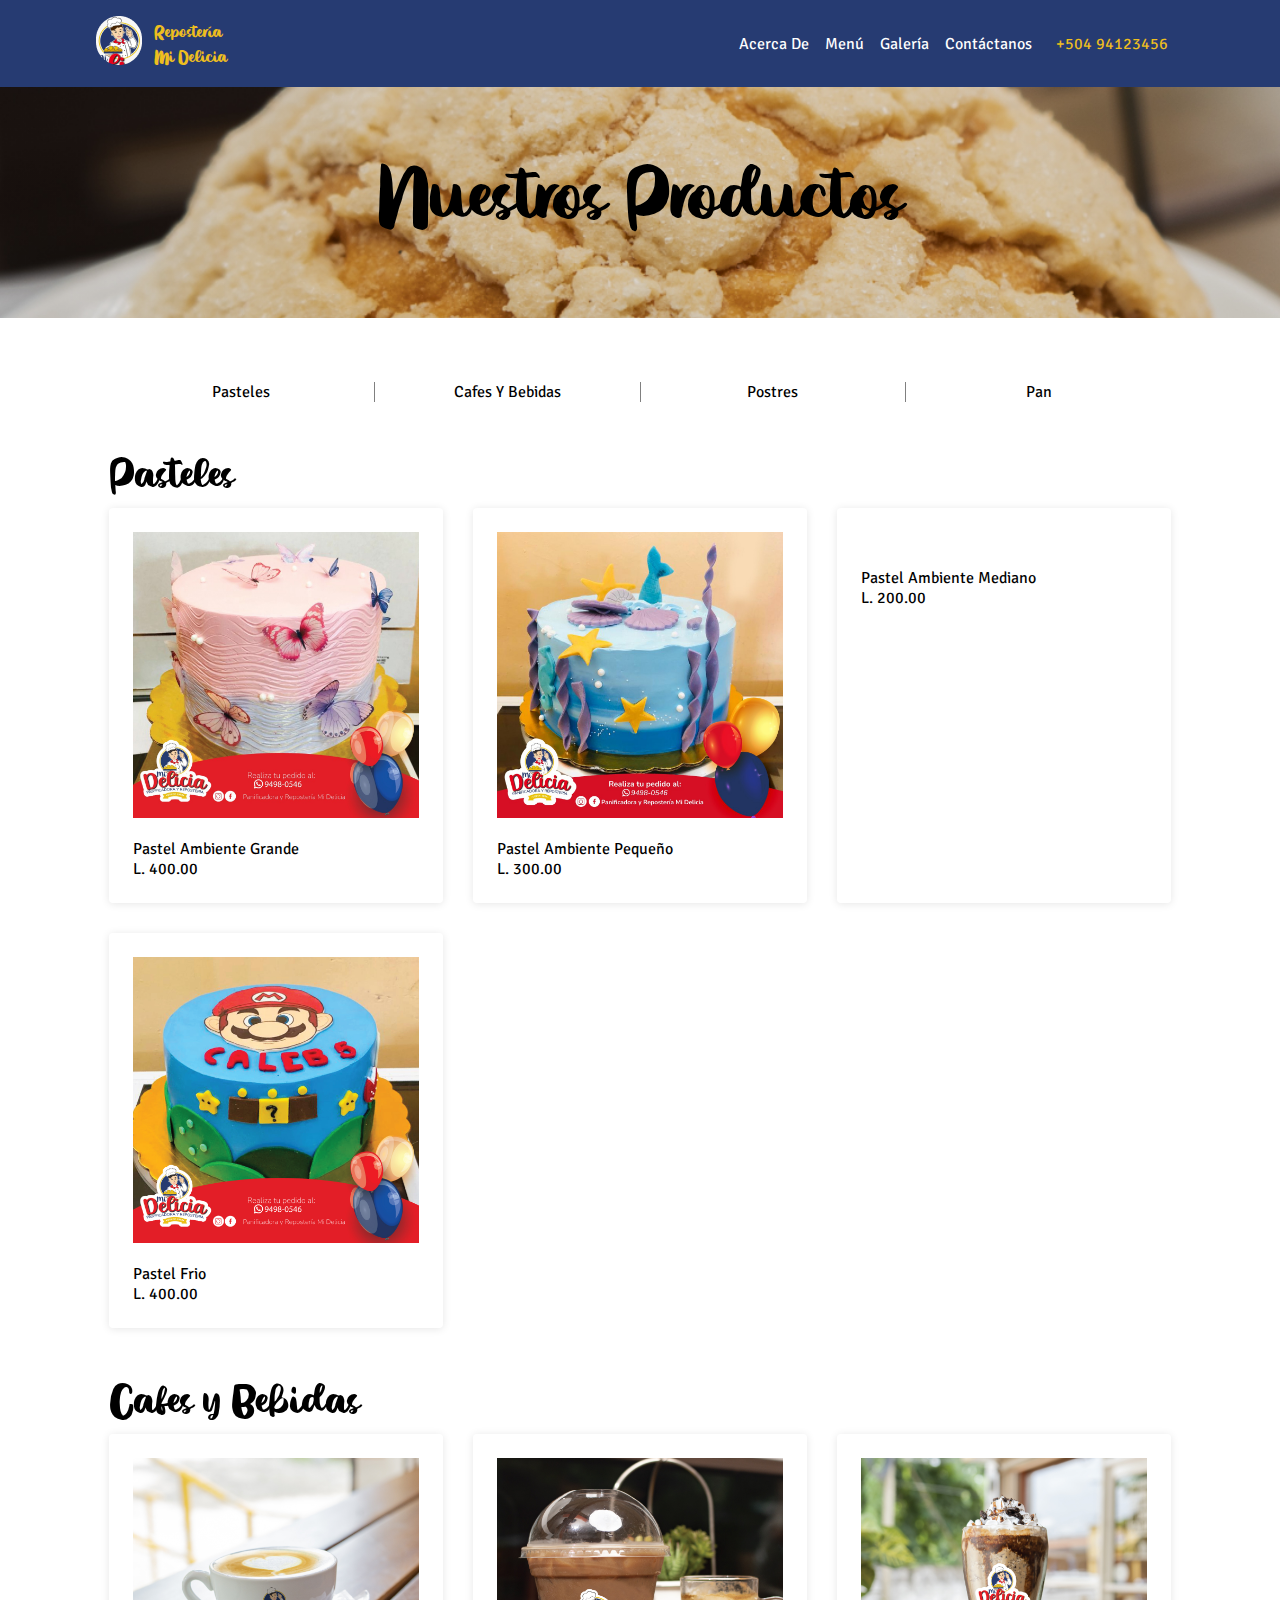
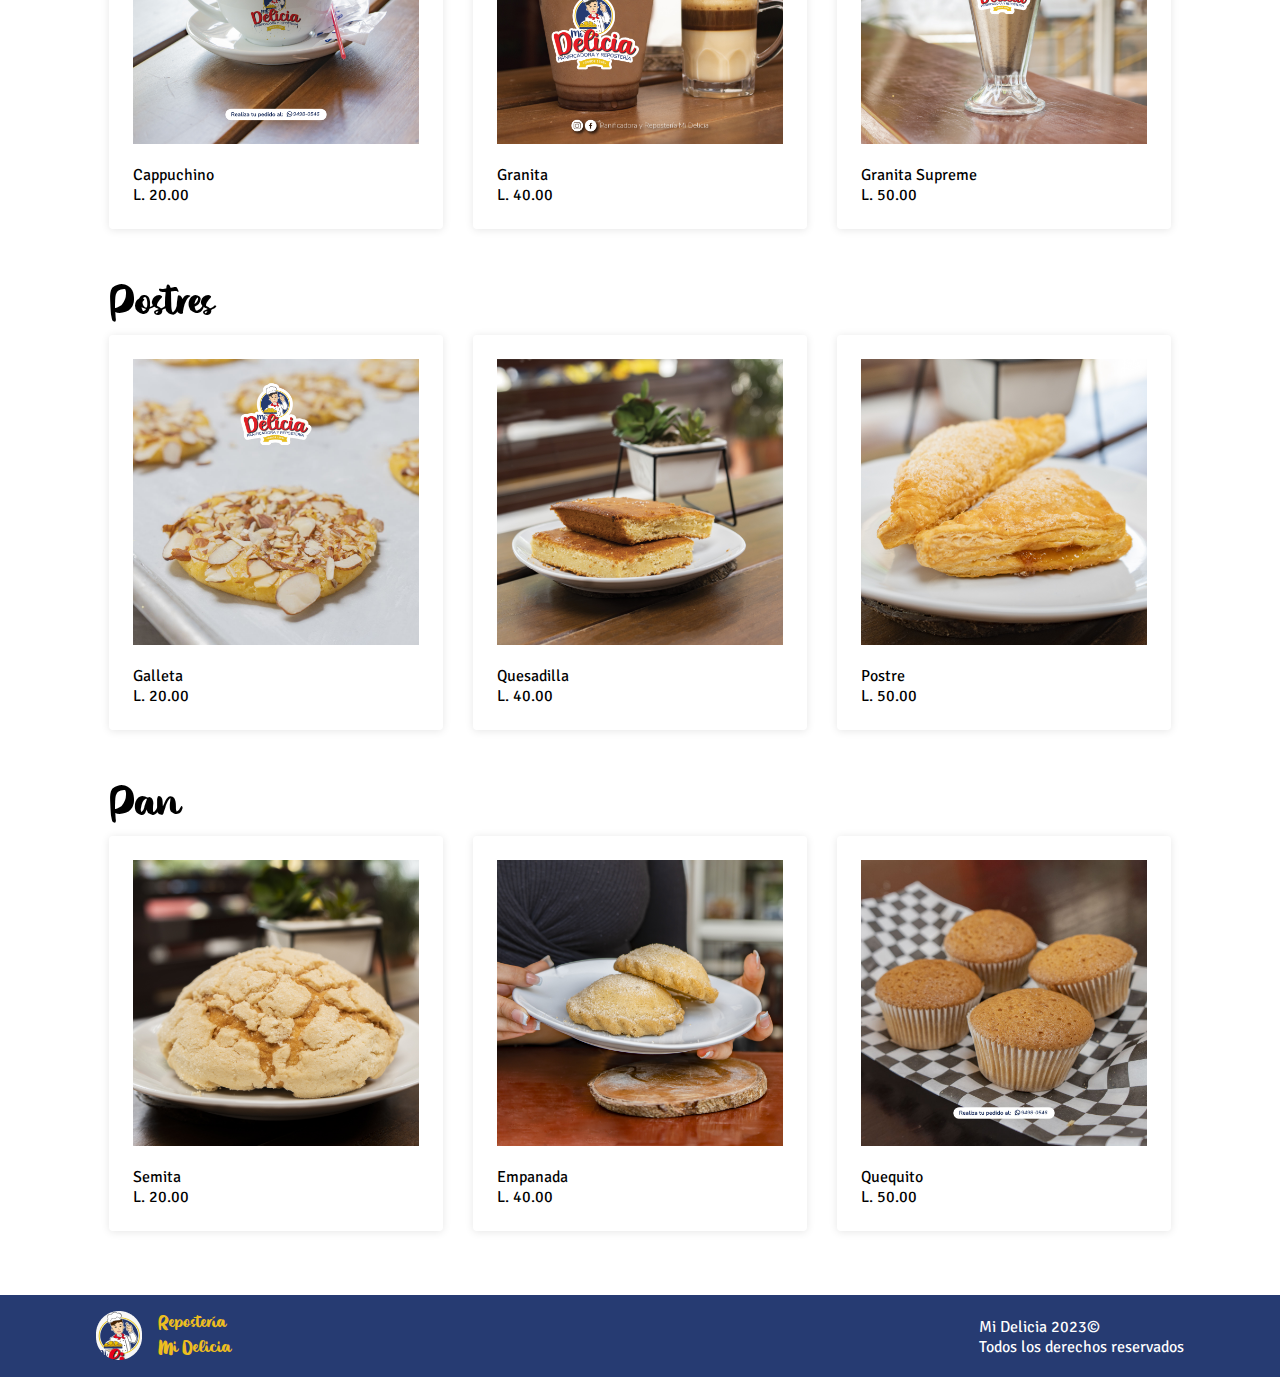
==== menu.html @ 2c8248d6 "Add files via upload" ====
<!DOCTYPE html>
<html lang="en">
  <head>
    <meta charset="UTF-8" />
    <meta http-equiv="X-UA-Compatible" content="IE=edge" />
    <meta name="viewport" content="width=device-width, initial-scale=1.0" />
    <title>Menu</title>
    <link rel="icon" type="image/x-icon" href="img/logo.png" />
    <link rel="stylesheet" href="css/style.css" />
  </head>
  <body>
    <header class="header">
      <div class="header__overlay"></div>
      <nav class="header__content">
        <a class="header__logo" href="index.html">
          <img src="img/logo.png" alt="logo de reposteria mi delicia" />
          <h5>
            Repostería<br />
            Mi Delicia
          </h5></a
        >

        <ul class="header__links">
          <a href="#" class="header__close">&times;</a>

          <li class="header__item">
            <a class="header__link" href="index.html#about">Acerca De</a>
          </li>

          <li class="header__item">
            <a class="header__link" href="#">Menú</a>
          </li>

          <li class="header__item">
            <a class="header__link" href="index.html#gallery">Galería</a>
          </li>

          <li class="header__item">
            <a class="header__link" href="index.html#contact">Contáctanos</a>
          </li>
        </ul>
        <div class="header__cta">
          <p>+504 94123456</p>
        </div>

        <a class="header__hamburger">
          <div class="header__line"></div>
          <div class="header__line"></div>
          <div class="header__line"></div>
        </a>
      </nav>
    </header>
    <main>
      <section class="banner">
        <div class="banner__content">
          <h1 class="banner__heading">Nuestros Productos</h1>
        </div>
      </section>

      <section class="menu">
        <div class="menu__content container">
          <div class="menu__categories">
            <ul class="menu__list">
              <li><a href="#pasteles">Pasteles</a></li>
              <li><a href="#cafes">Cafes Y Bebidas</a></li>
              <li><a href="#postres">Postres</a></li>
              <li><a href="#pan">Pan</a></li>
            </ul>
          </div>

          <h2 class="menu__heading" id="pasteles">Pasteles</h2>
          <div class="menu__grid">
            <div class="menu__item">
              <img src="img/pastel1.jpeg" alt="" class="menu__image" />
              <div class="menu__text">
                <p class="menu__title">Pastel Ambiente Grande</p>
                <p class="menu__price">L. 400.00</p>
              </div>
            </div>
            <div class="menu__item">
              <img src="img/pastel2.jpeg" alt="" class="menu__image" />
              <div class="menu__text">
                <p class="menu__title">Pastel Ambiente Pequeño</p>
                <p class="menu__price">L. 300.00</p>
              </div>
            </div>
            <div class="menu__item">
              <img src="img/pastel3.jpeg" alt="" class="menu__image" />
              <div class="menu__text">
                <p class="menu__title">Pastel Ambiente Mediano</p>
                <p class="menu__price">L. 200.00</p>
              </div>
            </div>
            <div class="menu__item">
              <img src="img/gallery4.jpeg" alt="" class="menu__image" />
              <div class="menu__text">
                <p class="menu__title">Pastel Frio</p>
                <p class="menu__price">L. 400.00</p>
              </div>
            </div>
          </div>
          <h2 class="menu__heading" id="cafes">Cafes y Bebidas</h2>
          <div class="menu__grid">
            <div class="menu__item">
              <img src="img/cafe1.jpeg" alt="" class="menu__image" />
              <div class="menu__text">
                <p class="menu__title">Cappuchino</p>
                <p class="menu__price">L. 20.00</p>
              </div>
            </div>
            <div class="menu__item">
              <img src="img/cafe2.jpeg" alt="" class="menu__image" />
              <div class="menu__text">
                <p class="menu__title">Granita</p>
                <p class="menu__price">L. 40.00</p>
              </div>
            </div>
            <div class="menu__item">
              <img src="img/supreme.jpeg" alt="" class="menu__image" />
              <div class="menu__text">
                <p class="menu__title">Granita Supreme</p>
                <p class="menu__price">L. 50.00</p>
              </div>
            </div>
          </div>
          <h2 class="menu__heading" id="postres">Postres</h2>
          <div class="menu__grid">
            <div class="menu__item">
              <img src="img/gallery3.jpeg " alt="" class="menu__image" />
              <div class="menu__text">
                <p class="menu__title">Galleta</p>
                <p class="menu__price">L. 20.00</p>
              </div>
            </div>
            <div class="menu__item">
              <img src="img/gallery5.jpeg" alt="" class="menu__image" />
              <div class="menu__text">
                <p class="menu__title">Quesadilla</p>
                <p class="menu__price">L. 40.00</p>
              </div>
            </div>
            <div class="menu__item">
              <img src="img/gallery2.jpeg" alt="" class="menu__image" />
              <div class="menu__text">
                <p class="menu__title">Postre</p>
                <p class="menu__price">L. 50.00</p>
              </div>
            </div>
          </div>
          <h2 class="menu__heading" id="pan">Pan</h2>
          <div class="menu__grid">
            <div class="menu__item">
              <img src="img/semita.jpeg" alt="" class="menu__image" />
              <div class="menu__text">
                <p class="menu__title">Semita</p>
                <p class="menu__price">L. 20.00</p>
              </div>
            </div>
            <div class="menu__item">
              <img src="img/gallery6.jpeg" alt="" class="menu__image" />
              <div class="menu__text">
                <p class="menu__title">Empanada</p>
                <p class="menu__price">L. 40.00</p>
              </div>
            </div>
            <div class="menu__item">
              <img src="img/gallery7.jpeg" alt="" class="menu__image" />
              <div class="menu__text">
                <p class="menu__title">Quequito</p>
                <p class="menu__price">L. 50.00</p>
              </div>
            </div>
          </div>
        </div>
      </section>
    </main>
    <footer class="footer">
      <div class="footer__content">
        <div class="footer__logo">
          <img src="img/logo.png" alt="logo de reposteria mi delicia" />
          <h5>
            Repostería<br />
            Mi Delicia
          </h5>
        </div>
        <p class="footer__copyright">
          Mi Delicia 2023© <br />
          Todos los derechos reservados
        </p>
      </div>
    </footer>
    <script src="js/script.js"></script>
  </body>
</html>
---- css/style.css ----
@import url("https://fonts.googleapis.com/css2?family=Varela+Round&display=swap");
@import url("https://fonts.googleapis.com/css2?family=Signika+Negative&display=swap");
*,
*::after,
*::before {
  margin: 0;
  padding: 0;
  box-sizing: inherit;
}

html {
  font-size: 100%;
  scroll-padding-top: 100px;
}

body {
  box-sizing: border-box;
  overflow-x: hidden;
}

.container {
  max-width: 69.375rem;
  margin: 0 auto;
  padding: 0 1.5rem;
}

@media (max-width: 992px) {
  .no-scroll {
    overflow: hidden;
  }
  .sticky {
    width: 100%;
    position: fixed;
    padding-bottom: 1.5rem;
    top: 0;
    left: 0;
    z-index: 2;
  }
  .sticky + h2 {
    padding-top: 100px;
  }
}
@font-face {
  font-family: "Ice Valley";
  src: url(../css/fonts/ice_valley_demo-webfont.woff);
}
h1, h2, h3, h4, h5, h6 {
  font-family: "Ice Valley", Arial, sans-serif;
  font-weight: normal;
  font-style: normal;
}

h1 {
  font-size: 5.653rem;
}

h2 {
  font-size: 3.157rem;
}

h3 {
  font-size: 2.369rem;
}

h4 {
  font-size: 1.777rem;
}

h5 {
  font-size: 1.333rem;
}

a {
  text-decoration: none;
}

body {
  font-family: "Signika Negative", sans-serif;
}

span {
  color: red;
}

.button {
  padding: 0.75rem 1rem;
  border-radius: 6px;
  background-color: white;
  color: #263B72;
  box-shadow: 0px 1px 13px rgba(0, 0, 0, 0.1);
  font-size: 1rem;
}
.button--secondary {
  background-color: #263B72;
  color: white;
}

.header {
  background-color: #263B72;
}
.header__content {
  display: flex;
  justify-content: flex-end;
  padding: 1rem 6rem;
  align-items: center;
}
.header__logo {
  margin-right: auto;
  color: #EDBE1F;
  align-self: center;
}
.header__logo h5 {
  margin-left: 8px;
  display: inline-block;
}
.header__links {
  display: flex;
  list-style: none;
}
.header__item {
  padding: 0.5rem 0.5rem;
}
.header__link {
  color: white;
}
.header__link:hover {
  color: #EDBE1F;
}
.header__arrow {
  border: solid black;
  border-width: 0 3px 3px 0;
  display: inline-block;
  padding: 3px;
  transform: rotate(45deg);
  margin-bottom: 2px;
  margin-left: 6px;
}
.header__submenu {
  list-style: none;
  visibility: hidden;
  position: absolute;
  opacity: 0;
}
.header__hamburger, .header__close {
  display: none;
}
.header__cta {
  margin: 0 1rem;
  color: #EDBE1F;
}
@media (max-width: 992px) {
  .header__content {
    padding: 1rem;
  }
  .header__hamburger {
    display: block;
  }
  .header__line {
    width: 25px;
    height: 3px;
    background-color: white;
    margin: 3px;
    border-radius: 2px;
  }
  .header__links {
    display: none;
    position: absolute;
    right: 0;
    top: 0;
    flex-direction: column;
    background-color: black;
    height: 100vh;
    width: 65%;
    padding-top: 5rem;
    z-index: 4;
  }
  .header__cta {
    display: none;
  }
  .header__item {
    padding: 0.5rem 0;
    display: block;
    padding-left: 2rem;
    background-color: transparent;
  }
  .header__link, .header__dropdown {
    color: white;
  }
  .header__submenu {
    display: none;
  }
  .header__close {
    font-size: 2rem;
    color: white;
    position: absolute;
    left: 2rem;
    top: 2rem;
  }
  .header__overlay {
    position: fixed;
    display: none;
    width: 100%;
    height: 100%;
    top: 0;
    left: 0;
    right: 0;
    bottom: 0;
    background-color: rgba(0, 0, 0, 0.5);
    z-index: 3;
  }
  .header .active {
    display: block;
  }
}
@media (min-width: 992px) {
  .header__item:hover > .header__submenu {
    visibility: visible;
    opacity: 1;
    color: white;
  }
}

.hero {
  background: url(../img/desktop-bg.jpg);
  background-position: center;
  background-repeat: no-repeat;
  background-size: cover;
}
.hero__content {
  padding-top: 10rem;
  padding-bottom: 18rem;
}
.hero__text {
  text-align: left;
  color: white;
}
.hero__text span {
  color: #E21D24;
}
.hero__copy {
  margin: 0.5rem 0 2.5rem 0;
  line-height: 2rem;
  font-size: 1.75rem;
  width: 100%;
}
.hero__cta {
  display: flex;
}
.hero__cta .button:last-child {
  margin-left: 0.5rem;
}

@media (max-width: 992px) {
  .hero {
    background-image: url(../img/mobile-bg.jpg);
  }
  .hero__content {
    flex-direction: column;
    padding: 6rem 0rem 18rem 0rem;
  }
  .hero__text {
    text-align: center;
  }
  .hero__title {
    line-height: 5.5rem;
  }
  .hero__image {
    order: 1;
  }
  .hero__text {
    order: 2;
  }
  .hero__cta {
    justify-content: center;
  }
}
.about {
  background: #f6f6f6;
}
.about__content {
  padding-top: 8rem;
  padding-bottom: 2rem;
}
.about__heading--desktop {
  text-align: left;
  margin-bottom: 20px;
}
.about__heading--mobile {
  display: none;
}
.about__box {
  display: flex;
}
.about__text {
  flex: 1;
  padding: 0rem 4rem;
}
.about__copy {
  line-height: 3rem;
}
.about__image {
  flex: 1;
}
.about__img {
  width: 100%;
  border-radius: 10px;
  height: 75%;
}
@media (max-width: 992px) {
  .about__content {
    padding-top: 4rem;
  }
  .about__box {
    flex-direction: column;
    text-align: justify;
  }
  .about__text {
    padding: 1rem 0.5rem;
  }
  .about__heading--desktop {
    display: none;
  }
  .about__heading--mobile {
    display: block;
    text-align: center;
  }
}

.featured {
  background: url(/img/bg1.jpg);
}
.featured__content {
  padding-top: 6rem;
  padding-bottom: 6rem;
}
.featured__heading {
  text-align: center;
  margin-bottom: 2rem;
}
.featured__title {
  padding-top: 2rem;
  text-align: center;
}
.featured__copy {
  line-height: 2rem;
  text-align: justify;
  padding: 0 2rem 2rem 2rem;
}
.featured__items {
  display: grid;
  grid-gap: 30px;
  grid-template-columns: repeat(auto-fit, minmax(300px, 1fr));
}
.featured__item {
  box-shadow: 0px 1px 8px rgba(0, 0, 0, 0.1);
  border-radius: 6px;
}
.featured__img {
  width: 100%;
  border-radius: 6px;
}
.featured__menu {
  display: flex;
  justify-content: flex-end;
}
.featured__link {
  padding: 1.5rem 1.5rem 0 1.5rem;
}
@media (max-width: 992px) {
  .featured {
    background: none;
  }
  .featured__content {
    padding-top: 4rem;
    padding-bottom: 2rem;
  }
  .featured__item {
    margin-bottom: 2rem;
  }
}

.gallery {
  background: #f6f6f6;
}
.gallery__content {
  padding-top: 6rem;
  padding-bottom: 6rem;
}
.gallery__heading {
  text-align: center;
  margin-bottom: 20px;
}
.gallery__grid {
  display: grid;
  grid-gap: 10px;
  grid-template-columns: repeat(auto-fit, minmax(250px, 1fr));
}
.gallery__image {
  width: 100%;
}
@media (max-width: 992px) {
  .gallery__content {
    padding-top: 4rem;
    padding-bottom: 4rem;
  }
  .gallery__grid {
    grid-template-columns: repeat(auto-fit, minmax(160px, 1fr));
  }
}

.contact {
  background: #f6f6f6;
}
.contact__content {
  padding-top: 4rem;
  padding-bottom: 6rem;
}
.contact__heading {
  text-align: center;
  margin-bottom: 20px;
}
.contact__box {
  display: flex;
  border-radius: 8px;
  overflow: hidden;
  height: 450px;
}
.contact__address {
  flex: 1;
}
.contact__info {
  background-color: #263B72;
  color: white;
  text-align: left;
  flex: 1;
  padding: 3rem 4rem;
}
.contact__info h3 {
  color: #EDBE1F;
}
.contact__info p {
  margin-bottom: 2rem;
}
.contact__address {
  flex: 1;
}
@media (max-width: 992px) {
  .contact__box {
    flex-direction: column;
    height: auto;
  }
  .contact__address {
    display: none;
  }
  .contact__info {
    text-align: center;
  }
}

.socials__content {
  padding-top: 4rem;
  padding-bottom: 4rem;
}
.socials__box {
  display: flex;
  justify-content: space-around;
}
.socials__heading {
  text-align: center;
}
.socials__title {
  text-align: center;
}
@media (max-width: 992px) {
  .socials__content {
    padding-bottom: 2rem;
  }
  .socials__box {
    flex-direction: column;
  }
  .socials__image {
    text-align: center;
  }
  .socials__item {
    margin-bottom: 2rem;
  }
}

.footer {
  background-color: #263B72;
  color: white;
}
.footer__content {
  padding: 1rem 6rem;
  display: flex;
  justify-content: space-between;
}
.footer__logo {
  display: flex;
  align-items: flex-start;
}
.footer__logo h5 {
  padding-left: 1rem;
  color: #EDBE1F;
}
.footer__copyright {
  padding-top: 0.4rem;
}
@media (max-width: 992px) {
  .footer__content {
    flex-direction: column;
    text-align: center;
    align-items: center;
  }
  .footer__logo {
    padding-bottom: 0.5rem;
  }
  .footer__logo h5 {
    padding-left: 0.5rem;
  }
}

.banner {
  margin-bottom: 2rem;
}
.banner__content {
  background: linear-gradient(rgba(0, 0, 0, 0.1), rgba(0, 0, 0, 0.1)), url("../img/semita.jpeg");
  background-size: 100%;
  background-position: 50%;
  padding-top: 4rem;
  padding-bottom: 4rem;
}
.banner__heading {
  text-align: center;
}
@media (max-width: 992px) {
  .banner__heading {
    font-size: 3rem;
    color: black;
  }
}

.menu__content {
  padding-bottom: 4rem;
}
.menu__grid {
  display: grid;
  grid-gap: 30px;
  grid-template-columns: repeat(auto-fit, minmax(250px, 1fr));
}
.menu__heading {
  margin-top: 3rem;
}
.menu__item {
  box-shadow: 0px 1px 8px rgba(0, 0, 0, 0.1);
  padding: 1.5rem;
  border-radius: 0.25rem;
}
.menu__image {
  width: 100%;
}
.menu__text {
  padding-top: 1rem;
}
.menu__categories {
  padding-top: 2rem;
  display: flex;
  background-color: white;
}
.menu__list {
  width: 100%;
  list-style: none;
  display: flex;
  justify-content: center;
}
.menu__list li {
  display: flex;
  align-items: center;
  justify-content: center;
  flex: 1;
  border-right: 1px solid gray;
  text-align: center;
  width: 100%;
  padding: 0rem 0.25rem;
}
.menu__list li:last-child {
  border-right: none;
}
.menu__list a {
  color: black;
}
.menu__list a:hover {
  color: #EDBE1F;
}
@media (max-width: 992px) {
  .menu__heading {
    text-align: center;
  }
  .menu__grid {
    grid-gap: 20px;
    grid-template-columns: repeat(auto-fit, minmax(160px, 1fr));
  }
  .menu__item {
    padding: 1rem;
  }
  .menu__text {
    text-align: center;
    padding-top: 0.5rem;
    padding-bottom: 0.5rem;
  }
  .menu__list a:hover {
    color: black;
  }
}
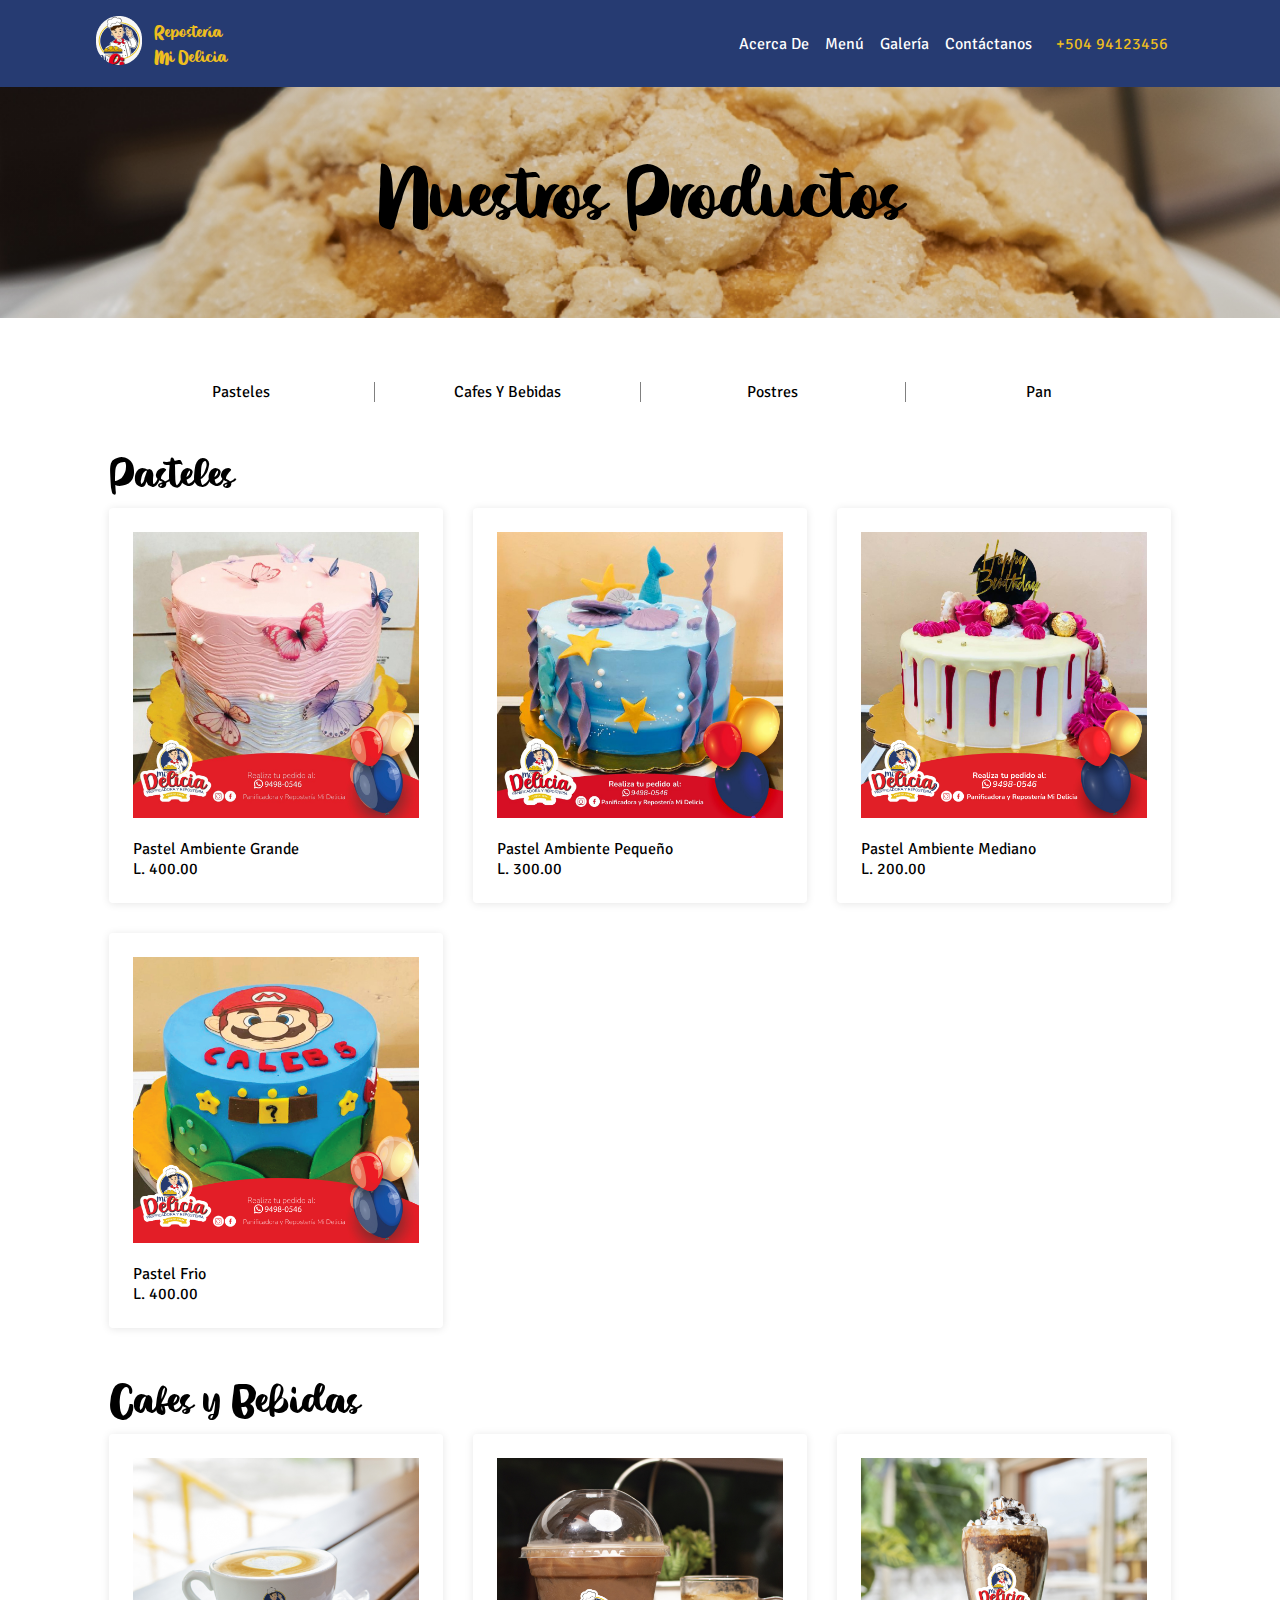
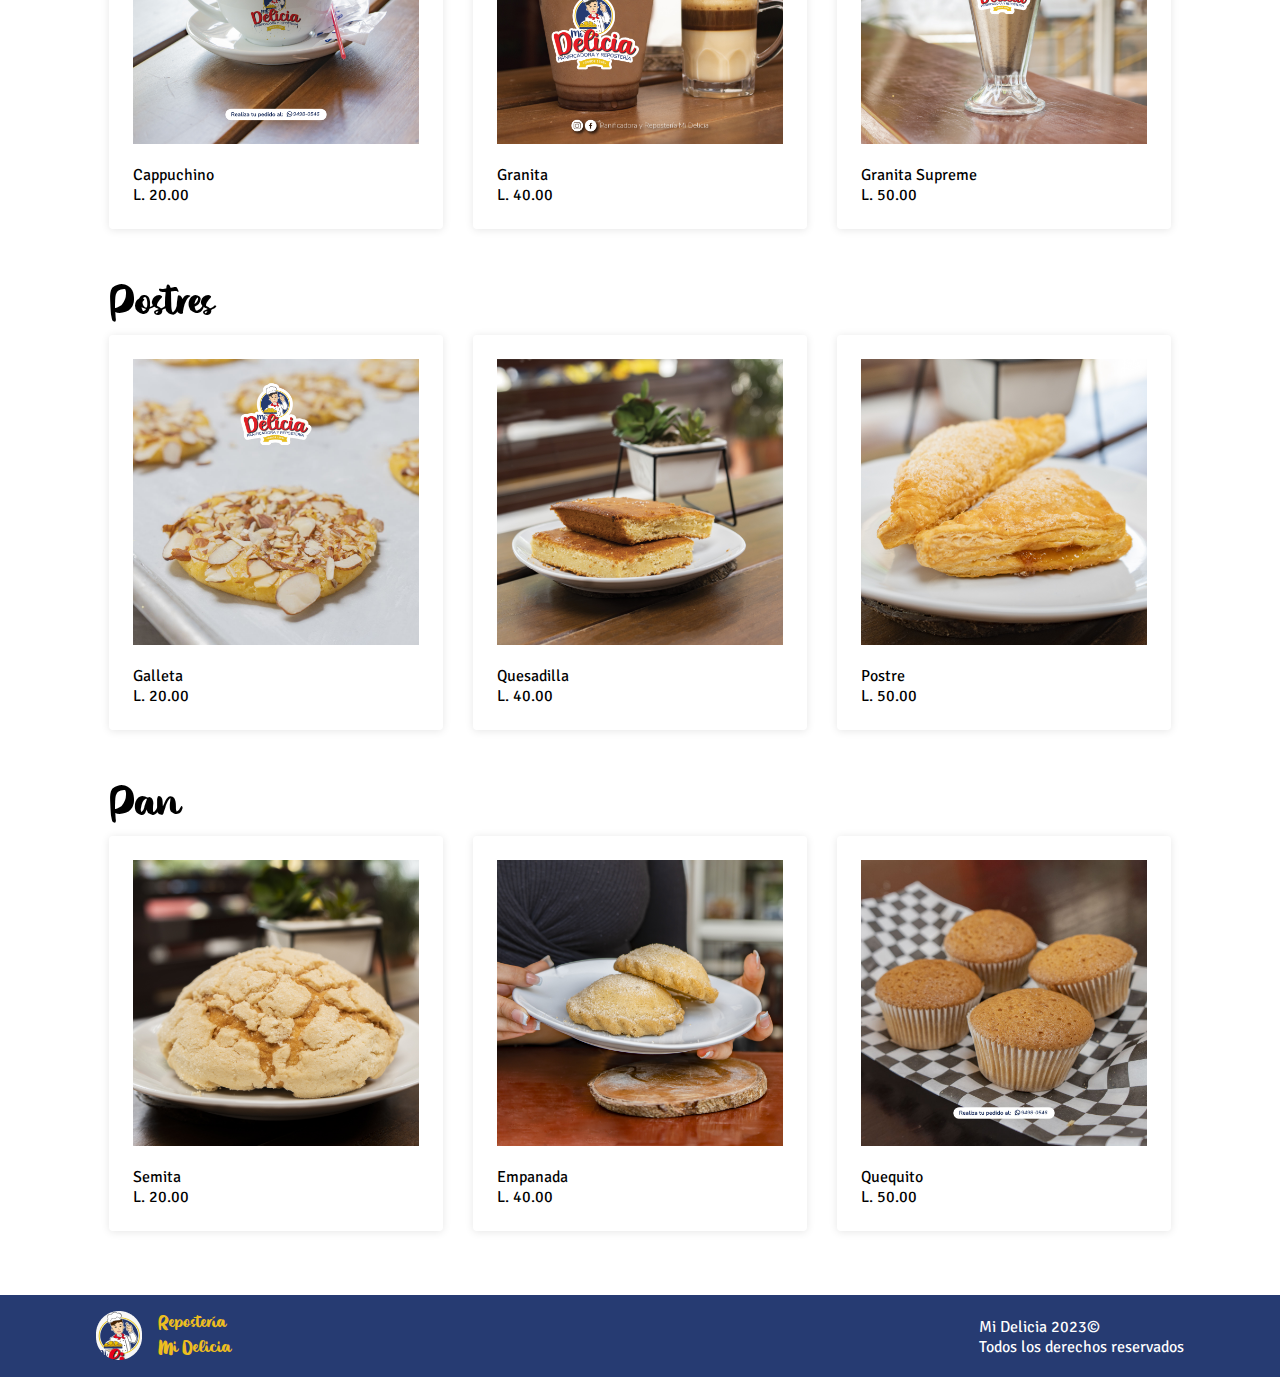
==== commit 5f00cc52: "Update menu.html" ====
--- a/menu.html
+++ b/menu.html
@@ -85,7 +85,7 @@
               </div>
             </div>
             <div class="menu__item">
-              <img src="img/pastel3.jpeg" alt="" class="menu__image" />
+              <img src="img/Pastel3.jpeg" alt="" class="menu__image" />
               <div class="menu__text">
                 <p class="menu__title">Pastel Ambiente Mediano</p>
                 <p class="menu__price">L. 200.00</p>
